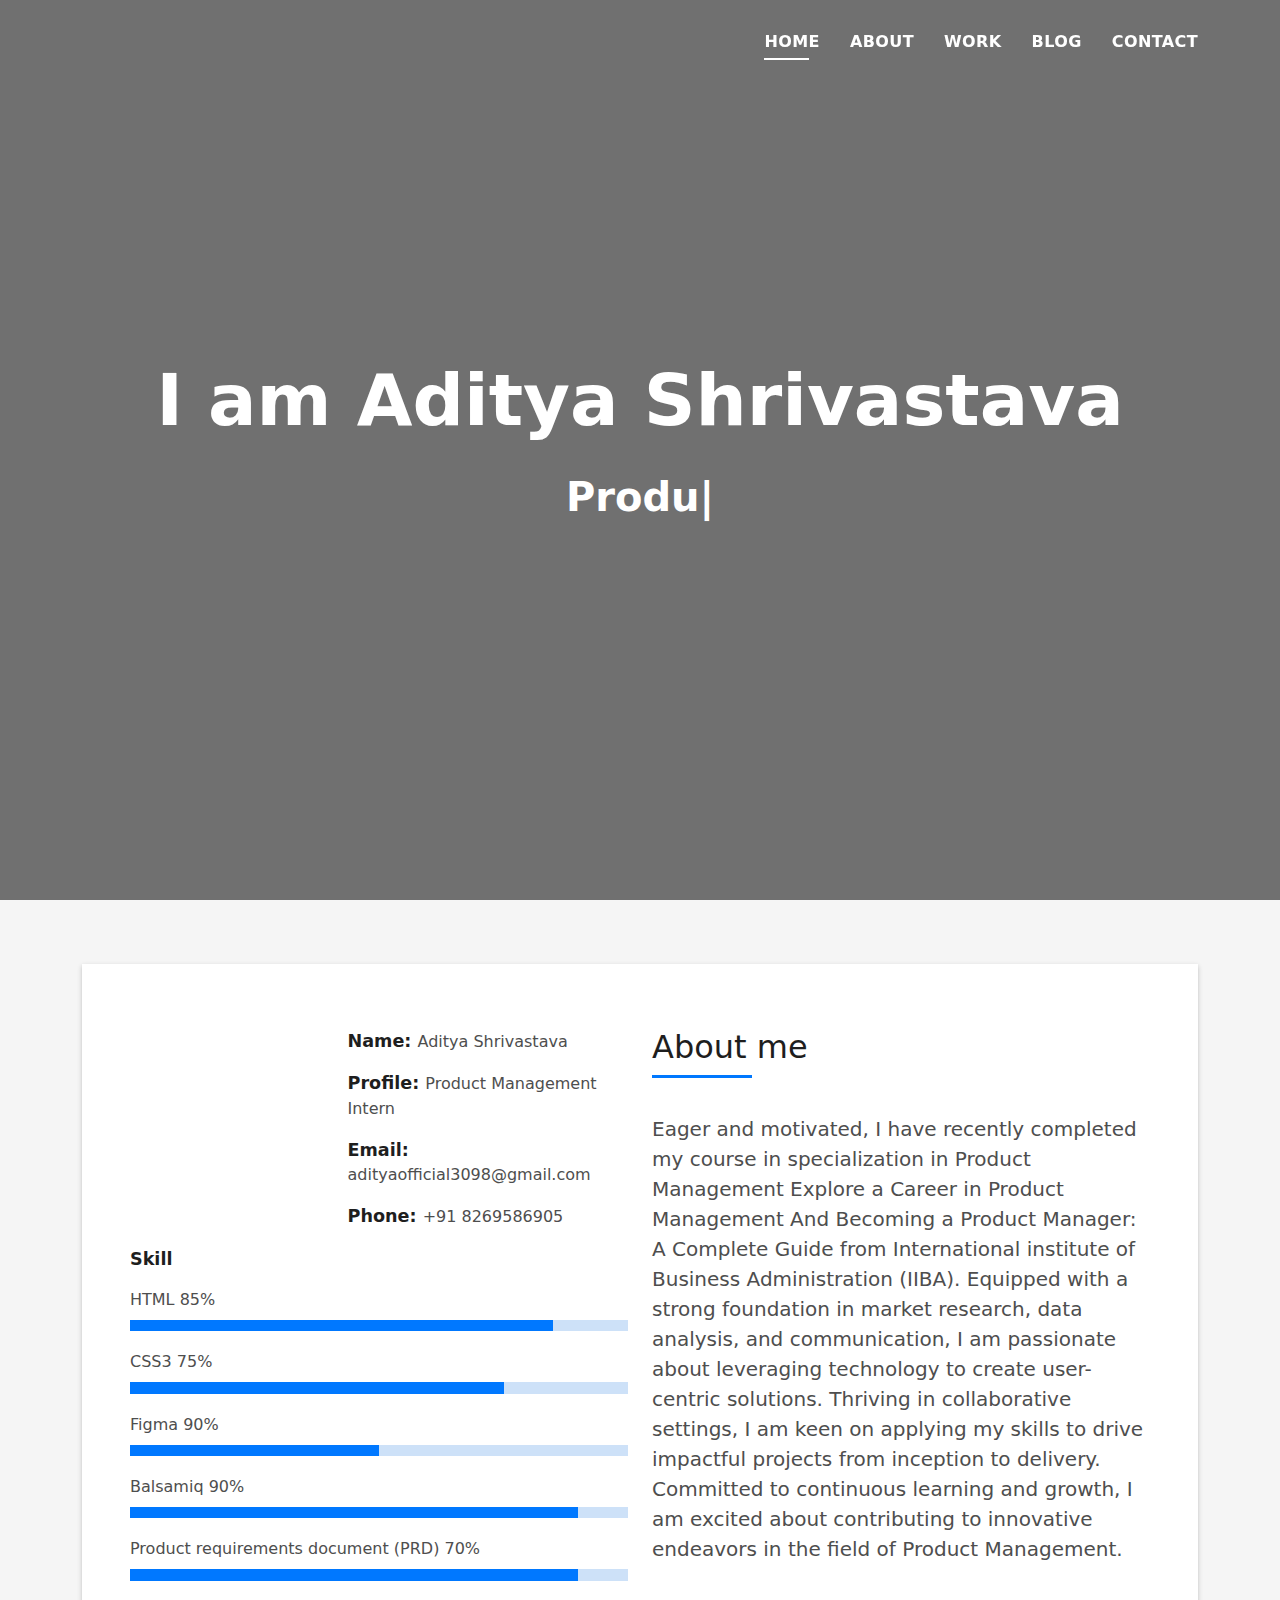
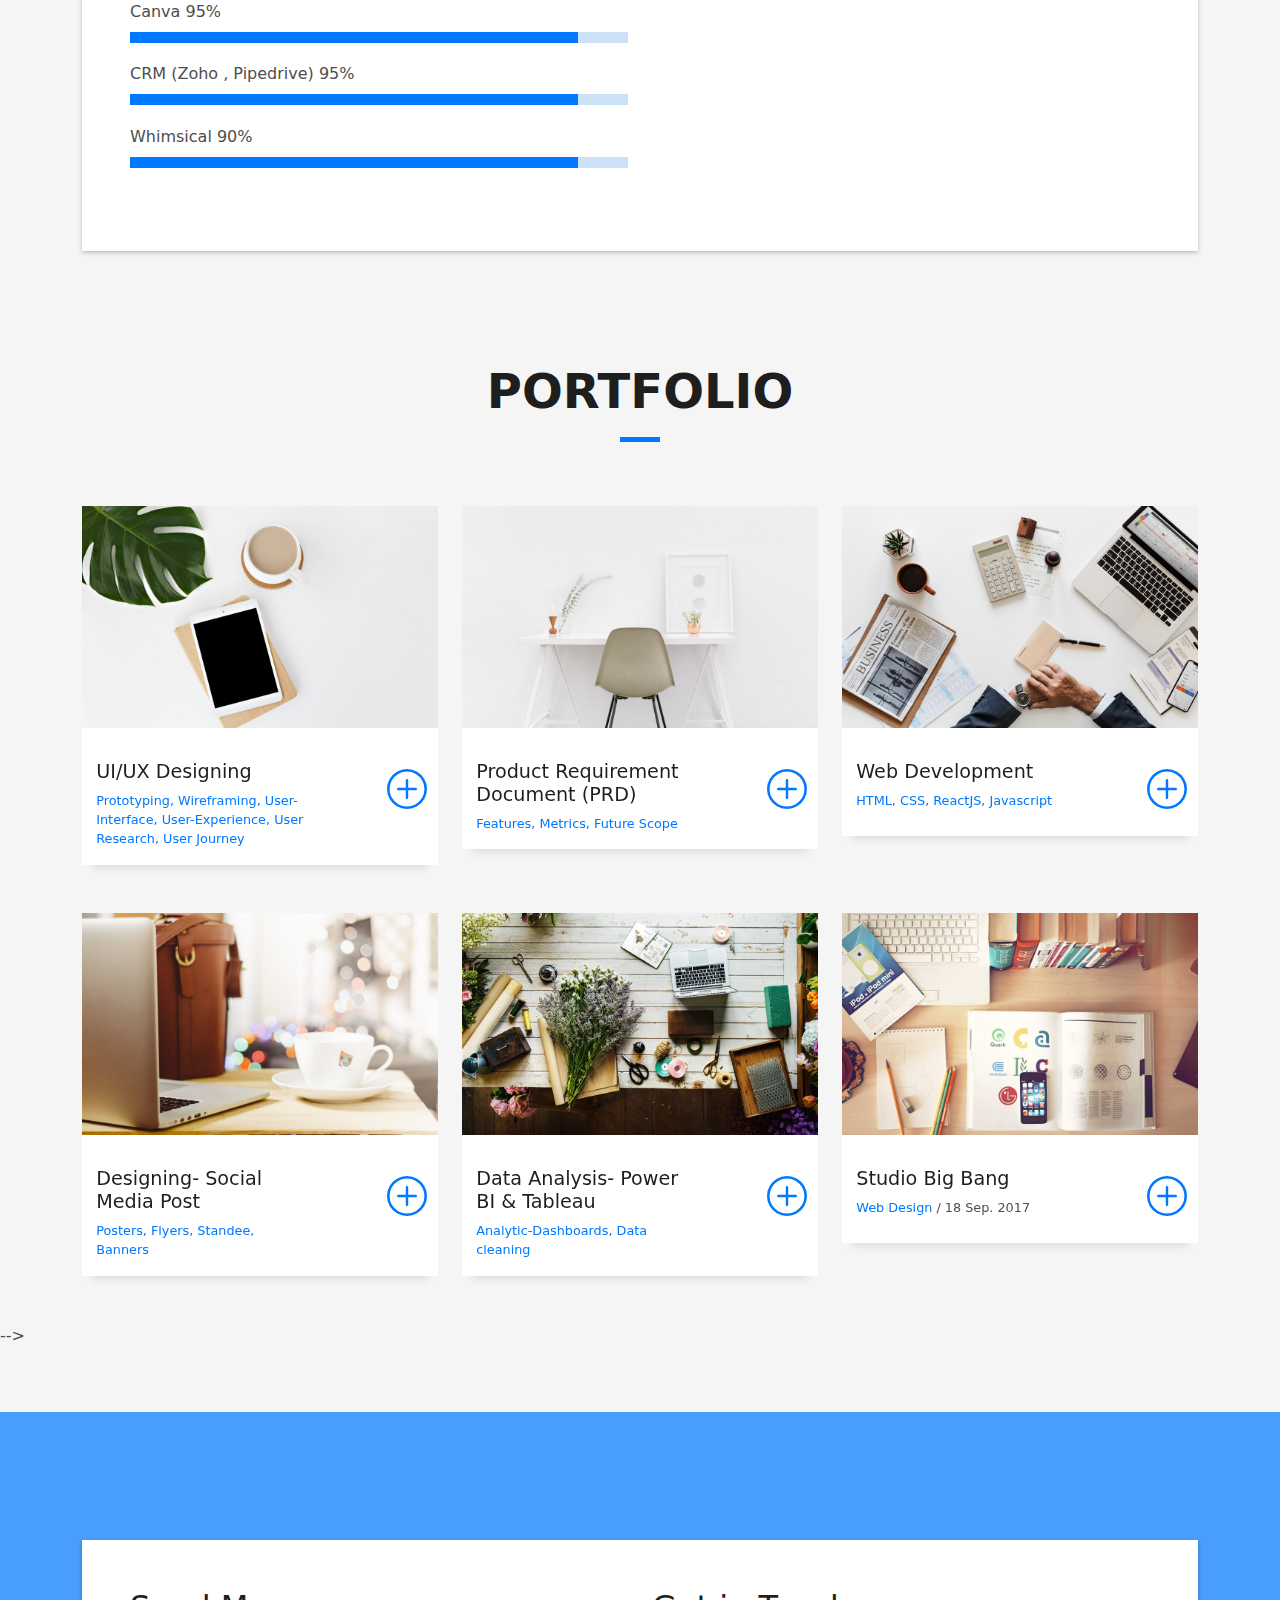
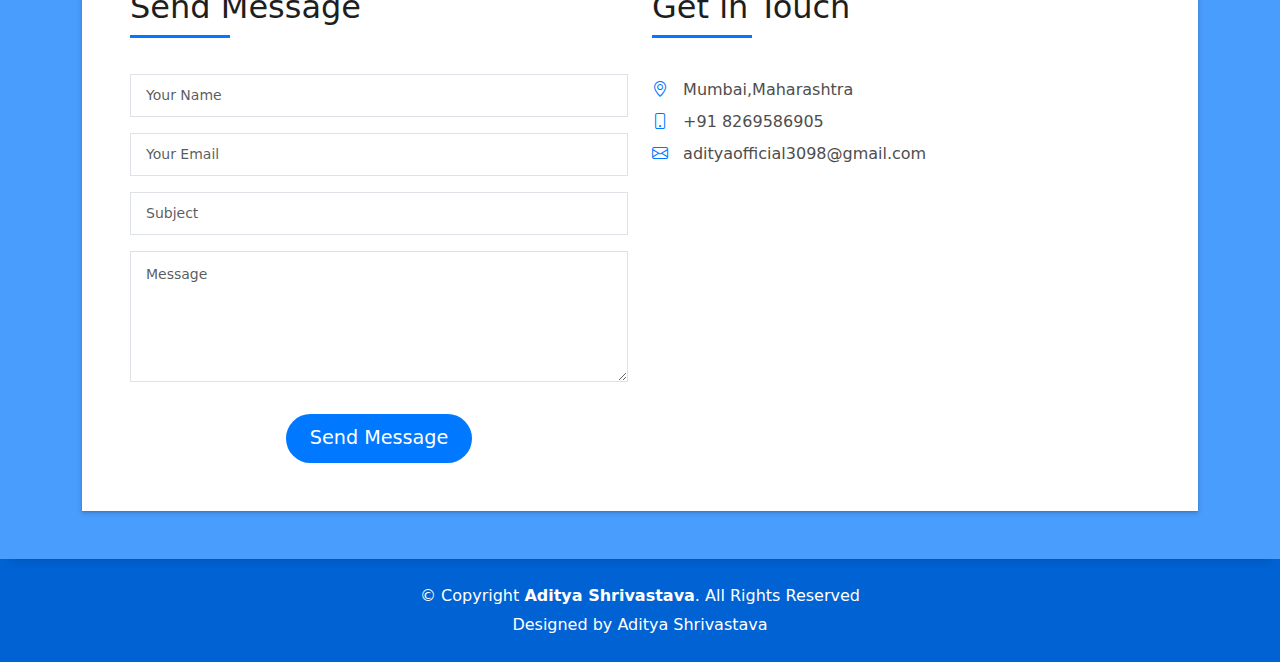
==== index.html @ 9d9cca38 "Add files via upload" ====
<!DOCTYPE html>
<html lang="en">

<head>
  <meta charset="utf-8">
  <meta content="width=device-width, initial-scale=1.0" name="viewport">

  <title>DevFolio Bootstrap Portfolio Template - Index</title>
  <meta content="" name="description">
  <meta content="" name="keywords">

  <!-- Favicons -->
  <link href="assets/img/favicon.png" rel="icon">
  <link href="assets/img/apple-touch-icon.png" rel="apple-touch-icon">

  <!-- Vendor CSS Files -->
  <link href="assets/vendor/bootstrap/css/bootstrap.min.css" rel="stylesheet">
  <link href="assets/vendor/bootstrap-icons/bootstrap-icons.css" rel="stylesheet">
  <link href="assets/vendor/glightbox/css/glightbox.min.css" rel="stylesheet">
  <link href="assets/vendor/swiper/swiper-bundle.min.css" rel="stylesheet">

  <!-- Template Main CSS File -->
  <link href="assets/css/style.css" rel="stylesheet">

  <!-- =======================================================
  * Template Name: DevFolio
  * Template URL: https://bootstrapmade.com/devfolio-bootstrap-portfolio-html-template/
  * Updated: Mar 17 2024 with Bootstrap v5.3.3
  * Author: BootstrapMade.com
  * License: https://bootstrapmade.com/license/
  ======================================================== -->
</head>

<body>

  <!-- ======= Header ======= -->
  <header id="header" class="fixed-top">
    <div class="container d-flex align-items-center justify-content-between">

      <h1 class="logo"><a href="index.html"></a></h1>
      <!-- Uncomment below if you prefer to use an image logo -->
      <!-- <a href="index.html" class="logo"><img src="assets/img/logo.png" alt="" class="img-fluid"></a>-->

      <nav id="navbar" class="navbar">
        <ul>
          <li><a class="nav-link scrollto active" href="#hero">Home</a></li>
          <li><a class="nav-link scrollto" href="#about">About</a></li>
          <!-- <li><a class="nav-link scrollto" href="#services">Services</a></li> -->
          <li><a class="nav-link scrollto " href="#work">Work</a></li>
          <li><a class="nav-link scrollto " href="#blog">Blog</a></li>
          <!-- <li class="dropdown"><a href="#"><span>Drop Down</span> <i class="bi bi-chevron-down"></i></a>
            <ul>
              <li><a href="#">Drop Down 1</a></li>
              <li class="dropdown"><a href="#"><span>Deep Drop Down</span> <i class="bi bi-chevron-right"></i></a>
                <ul>
                  <li><a href="#">Deep Drop Down 1</a></li>
                  <li><a href="#">Deep Drop Down 2</a></li>
                  <li><a href="#">Deep Drop Down 3</a></li>
                  <li><a href="#">Deep Drop Down 4</a></li>
                  <li><a href="#">Deep Drop Down 5</a></li>
                </ul>
              </li>
              <li><a href="#">Drop Down 2</a></li>
              <li><a href="#">Drop Down 3</a></li>
              <li><a href="#">Drop Down 4</a></li>
            </ul> -->
          </li>
          <li><a class="nav-link scrollto" href="#contact">Contact</a></li>
        </ul>
        <i class="bi bi-list mobile-nav-toggle"></i>
      </nav><!-- .navbar -->

    </div>
  </header><!-- End Header -->

  <!-- ======= Hero Section ======= -->
  <div id="hero" class="hero route bg-image" style="background-image: url(https://img.freepik.com/free-photo/3d-abstract-network-communications-background-with-plexus-design_1048-16800.jpg?t=st=1711824705~exp=1711828305~hmac=9b9e412373b9b8d74b5c5e22792f365a505f23ff7824562921e278548dd53a0e&w=900)">
    <div class="overlay-itro"></div>
    <div class="hero-content display-table">
      <div class="table-cell">
        <div class="container">
          <!--<p class="display-6 color-d">Hello, world!</p>-->
          <h1 class="hero-title mb-4">I am Aditya Shrivastava</h1>
          <p class="hero-subtitle"><span class="typed" data-typed-items="Product Management intern , UI/UX Designer , Social-media Handling"></span></p>
          <!-- <p class="pt-3"><a class="btn btn-primary btn js-scroll px-4" href="#about" role="button">Learn More</a></p> -->
        </div>
      </div>
    </div>
  </div><!-- End Hero Section -->

  <main id="main">

    <!-- ======= About Section ======= -->
    <section id="about" class="about-mf sect-pt4 route">
      <div class="container">
        <div class="row">
          <div class="col-sm-12">
            <div class="box-shadow-full">
              <div class="row">
                <div class="col-md-6">
                  <div class="row">
                    <div class="col-sm-6 col-md-5">
                      <div class="about-img">
                        <img src="https://media.licdn.com/dms/image/D5603AQEeN5QpixbduA/profile-displayphoto-shrink_800_800/0/1680847016024?e=1717027200&v=beta&t=-MuYnme8YMy2Yw3Gr_RaPZwZuD7XGnn-VbSZRABYMwk" class="img-fluid rounded b-shadow-a" alt="">
                      </div>
                    </div>
                    <div class="col-sm-6 col-md-7">
                      <div class="about-info">
                        <p><span class="title-s">Name: </span> <span>Aditya Shrivastava</span></p>
                        <p><span class="title-s">Profile: </span> <span>Product Management Intern</span></p>
                        <p><span class="title-s">Email: </span> <span>adityaofficial3098@gmail.com</span></p>
                        <p><span class="title-s">Phone: </span> <span>+91 8269586905</span></p>
                      </div>
                    </div>
                  </div>
                  <div class="skill-mf">
                    <p class="title-s">Skill</p>
                    <span>HTML</span> <span class="pull-right">85%</span>
                    <div class="progress">
                      <div class="progress-bar" role="progressbar" style="width: 85%;" aria-valuenow="85" aria-valuemin="0" aria-valuemax="100"></div>
                    </div>
                    <span>CSS3</span> <span class="pull-right">75%</span>
                    <div class="progress">
                      <div class="progress-bar" role="progressbar" style="width: 75%" aria-valuenow="75" aria-valuemin="0" aria-valuemax="100"></div>
                    </div>
                    <span>Figma</span> <span class="pull-right">90%</span>
                    <div class="progress">
                      <div class="progress-bar" role="progressbar" style="width: 50%" aria-valuenow="50" aria-valuemin="0" aria-valuemax="100"></div>
                    </div>
                    <span>Balsamiq</span> <span class="pull-right">90%</span>
                    <div class="progress">
                      <div class="progress-bar" role="progressbar" style="width: 90%" aria-valuenow="90" aria-valuemin="0" aria-valuemax="100"></div>
                    </div>

                    <span>Product requirements document (PRD)</span> <span class="pull-right">70%</span>
                    <div class="progress">
                      <div class="progress-bar" role="progressbar" style="width: 90%" aria-valuenow="90" aria-valuemin="0" aria-valuemax="100"></div>
                    </div>

                    <span>Canva</span> <span class="pull-right">95%</span>
                    <div class="progress">
                      <div class="progress-bar" role="progressbar" style="width: 90%" aria-valuenow="90" aria-valuemin="0" aria-valuemax="100"></div>
                    </div>

                    <span>CRM (Zoho , Pipedrive)</span> <span class="pull-right">95%</span>
                    <div class="progress">
                      <div class="progress-bar" role="progressbar" style="width: 90%" aria-valuenow="90" aria-valuemin="0" aria-valuemax="100"></div>
                    </div>

                    <span>Whimsical</span> <span class="pull-right">90%</span>
                    <div class="progress">
                      <div class="progress-bar" role="progressbar" style="width: 90%" aria-valuenow="90" aria-valuemin="0" aria-valuemax="100"></div>
                    </div>
                  </div>
                </div>
                <div class="col-md-6">
                  <div class="about-me pt-4 pt-md-0">
                    <div class="title-box-2">
                      <h5 class="title-left">
                        About me
                      </h5>
                    </div>
                    <p class="lead">
                      Eager and motivated, I have recently completed my course in specialization in Product Management<b> Explore a Career in Product Management </b> And <b> Becoming a Product Manager: A Complete Guide</b>  from <b>International institute of Business Administration (IIBA)</b>. Equipped with a strong foundation in market research, data analysis, and communication, I am passionate about leveraging technology to create user-centric solutions. Thriving in collaborative settings, I am keen on applying my skills to drive impactful projects from inception to delivery. Committed to continuous learning and growth, I am excited about contributing to innovative endeavors in the field of Product Management.
                    </p>
                    <!-- <a href="#" ></a> ><b>Certificate Link</b> -->
                    
                    </p>
                  </div>
                </div>
              </div>
            </div>
          </div>
        </div>
      </div>
    </section><!-- End About Section -->

    <!-- ======= Services Section =======
    <section id="services" class="services-mf pt-5 route">
      <div class="container">
        <div class="row">
          <div class="col-sm-12">
            <div class="title-box text-center">
              <h3 class="title-a">
                Services
              </h3>
              <p class="subtitle-a">
                Lorem ipsum, dolor sit amet consectetur adipisicing elit.
              </p>
              <div class="line-mf"></div>
            </div>
          </div>
        </div>
        <div class="row">
          <div class="col-md-4">
            <div class="service-box">
              <div class="service-ico">
                <span class="ico-circle"><i class="bi bi-briefcase"></i></span>
              </div>
              <div class="service-content">
                <h2 class="s-title">Web Design</h2>
                <p class="s-description text-center">
                  Lorem ipsum dolor sit amet consectetur adipisicing elit. Magni adipisci eaque autem fugiat! Quia,
                  provident vitae! Magni
                  tempora perferendis eum non provident.
                </p>
              </div>
            </div>
          </div>
          <div class="col-md-4">
            <div class="service-box">
              <div class="service-ico">
                <span class="ico-circle"><i class="bi bi-card-checklist"></i></span>
              </div>
              <div class="service-content">
                <h2 class="s-title">Web Development</h2>
                <p class="s-description text-center">
                  Lorem ipsum dolor sit amet consectetur adipisicing elit. Magni adipisci eaque autem fugiat! Quia,
                  provident vitae! Magni
                  tempora perferendis eum non provident.
                </p>
              </div>
            </div>
          </div>
          <div class="col-md-4">
            <div class="service-box">
              <div class="service-ico">
                <span class="ico-circle"><i class="bi bi-bar-chart"></i></span>
              </div>
              <div class="service-content">
                <h2 class="s-title">Photography</h2>
                <p class="s-description text-center">
                  Lorem ipsum dolor sit amet consectetur adipisicing elit. Magni adipisci eaque autem fugiat! Quia,
                  provident vitae! Magni
                  tempora perferendis eum non provident.
                </p>
              </div>
            </div>
          </div>
          <div class="col-md-4">
            <div class="service-box">
              <div class="service-ico">
                <span class="ico-circle"><i class="bi bi-binoculars"></i></span>
              </div>
              <div class="service-content">
                <h2 class="s-title">Responsive Design</h2>
                <p class="s-description text-center">
                  Lorem ipsum dolor sit amet consectetur adipisicing elit. Magni adipisci eaque autem fugiat! Quia,
                  provident vitae! Magni
                  tempora perferendis eum non provident.
                </p>
              </div>
            </div>
          </div>
          <div class="col-md-4">
            <div class="service-box">
              <div class="service-ico">
                <span class="ico-circle"><i class="bi bi-brightness-high"></i></span>
              </div>
              <div class="service-content">
                <h2 class="s-title">Graphic Design</h2>
                <p class="s-description text-center">
                  Lorem ipsum dolor sit amet consectetur adipisicing elit. Magni adipisci eaque autem fugiat! Quia,
                  provident vitae! Magni
                  tempora perferendis eum non provident.
                </p>
              </div>
            </div>
          </div>
          <div class="col-md-4">
            <div class="service-box">
              <div class="service-ico">
                <span class="ico-circle"><i class="bi bi-calendar4-week"></i></span>
              </div>
              <div class="service-content">
                <h2 class="s-title">Marketing Services</h2>
                <p class="s-description text-center">
                  Lorem ipsum dolor sit amet consectetur adipisicing elit. Magni adipisci eaque autem fugiat! Quia,
                  provident vitae! Magni
                  tempora perferendis eum non provident.
                </p>
              </div>
            </div>
          </div>
        </div>
      </div>
    </section>End Services Section -->

    <!-- ======= Counter Section =======
    <div class="section-counter paralax-mf bg-image" style="background-image: url(assets/img/counters-bg.jpg)">
      <div class="overlay-mf"></div>
      <div class="container position-relative">
        <div class="row">
          <div class="col-sm-3 col-lg-3">
            <div class="counter-box counter-box pt-4 pt-md-0">
              <div class="counter-ico">
                <span class="ico-circle"><i class="bi bi-check"></i></span>
              </div>
              <div class="counter-num">
                <p data-purecounter-start="0" data-purecounter-end="450" data-purecounter-duration="1" class="counter purecounter"></p>
                <span class="counter-text">WORKS COMPLETED</span>
              </div>
            </div>
          </div>
          <div class="col-sm-3 col-lg-3">
            <div class="counter-box pt-4 pt-md-0">
              <div class="counter-ico">
                <span class="ico-circle"><i class="bi bi-journal-richtext"></i></span>
              </div>
              <div class="counter-num">
                <p data-purecounter-start="0" data-purecounter-end="25" data-purecounter-duration="1" class="counter purecounter"></p>
                <span class="counter-text">YEARS OF EXPERIENCE</span>
              </div>
            </div>
          </div>
          <div class="col-sm-3 col-lg-3">
            <div class="counter-box pt-4 pt-md-0">
              <div class="counter-ico">
                <span class="ico-circle"><i class="bi bi-people"></i></span>
              </div>
              <div class="counter-num">
                <p data-purecounter-start="0" data-purecounter-end="550" data-purecounter-duration="1" class="counter purecounter"></p>
                <span class="counter-text">TOTAL CLIENTS</span>
              </div>
            </div>
          </div>
          <div class="col-sm-3 col-lg-3">
            <div class="counter-box pt-4 pt-md-0">
              <div class="counter-ico">
                <span class="ico-circle"><i class="bi bi-award"></i></span>
              </div>
              <div class="counter-num">
                <p data-purecounter-start="0" data-purecounter-end="48" data-purecounter-duration="1" class="counter purecounter"></p>
                <span class="counter-text">AWARD WON</span>
              </div>
            </div>
          </div>
        </div>
      </div>
    </div>End Counter Section -->

    <!-- ======= Portfolio Section ======= -->
    <section id="work" class="portfolio-mf sect-pt4 route">
      <div class="container">
        <div class="row">
          <div class="col-sm-12">
            <div class="title-box text-center">
              <h3 class="title-a">
                Portfolio
              </h3>
              <p class="subtitle-a">
               
              </p>
              <div class="line-mf"></div>
            </div>
          </div>
        </div>
        <div class="row">
          <div class="col-md-4">
            <div class="work-box">
              <a href="assets/img/work-1.jpg" data-gallery="portfolioGallery" class="portfolio-lightbox">
                <div class="work-img">
                  <img src="assets/img/work-1.jpg" alt="" class="img-fluid">
                </div>
              </a>
              <div class="work-content">
                <div class="row">
                  <div class="col-sm-8">
                    <h2 class="w-title">UI/UX Designing</h2>
                    <div class="w-more">
                      <span class="w-ctegory">Prototyping, Wireframing, User-Interface, User-Experience, User Research, User Journey</span> <span class="w-date"></span>
                    </div>
                  </div>
                  <div class="col-sm-4">
                    <div class="w-like">
                      <a href="portfolio-details.html"> <span class="bi bi-plus-circle"></span></a>
                    </div>
                  </div>
                </div>
              </div>
            </div>
          </div>
      

<div class="col-md-4">
            <div class="work-box">
              <a href="assets/img/work-2.jpg" data-gallery="portfolioGallery" class="portfolio-lightbox">
                <div class="work-img">
                  <img src="assets/img/work-2.jpg" alt="" class="img-fluid">
                </div>
              </a>
              <div class="work-content">
                <div class="row">
                  <div class="col-sm-8">
                    <h2 class="w-title">Product Requirement Document (PRD)</h2>
                    <div class="w-more">
                      <span class="w-ctegory">Features, Metrics, Future Scope</span> <span class="w-date"></span>
                    </div>
                  </div>
                  <div class="col-sm-4">
                    <div class="w-like">
                      <a href="portfolio-details1.html"> <span class="bi bi-plus-circle"></span></a>
                      
                    </div>
                  </div>
                </div>
              </div>
            </div>
          </div>

         
<div class="col-md-4">
            <div class="work-box">
              <a href="assets/img/work-3.jpg" data-gallery="portfolioGallery" class="portfolio-lightbox">
                <div class="work-img">
                  <img src="assets/img/work-3.jpg" alt="" class="img-fluid">
                </div>
              </a>
              <div class="work-content">
                <div class="row">
                  <div class="col-sm-8">
                    <h2 class="w-title">Web Development</h2>
                    <div class="w-more">
                      <span class="w-ctegory">HTML, CSS, ReactJS, Javascript</span> <span class="w-date"></span>
                    </div>
                  </div>
                  <div class="col-sm-4">
                    <div class="w-like">
                      <a href="portfolio-details2.html"> <span class="bi bi-plus-circle"></span></a>
                    </div>
                  </div>
                </div>
              </div>
            </div>
          </div>
          <div class="col-md-4">
            <div class="work-box">
              <a href="assets/img/work-4.jpg" data-gallery="portfolioGallery" class="portfolio-lightbox">
                <div class="work-img">
                  <img src="assets/img/work-4.jpg" alt="" class="img-fluid">
                </div>
              </a>
              <div class="work-content">
                <div class="row">
                  <div class="col-sm-8">
                    <h2 class="w-title">Designing- Social Media Post</h2>
                    <div class="w-more">
                      <span class="w-ctegory">Posters, Flyers, Standee, Banners</span>  <span class="w-date"></span>
                    </div>
                  </div>
                  <div class="col-sm-4">
                    <div class="w-like">
                      <a href="portfolio-details3.html"> <span class="bi bi-plus-circle"></span></a>
                    </div>
                  </div>
                </div>
              </div>
            </div>
          </div>
          <div class="col-md-4">
            <div class="work-box">
              <a href="assets/img/work-5.jpg" data-gallery="portfolioGallery" class="portfolio-lightbox">
                <div class="work-img">
                  <img src="assets/img/work-5.jpg" alt="" class="img-fluid">
                </div>
              </a>
              <div class="work-content">
                <div class="row">
                  <div class="col-sm-8">
                    <h2 class="w-title">Data Analysis- Power BI & Tableau</h2>
                    <div class="w-more">
                      <span class="w-ctegory">Analytic-Dashboards, Data cleaning</span>  <span class="w-date"></span>
                    </div>
                  </div>
                  <div class="col-sm-4">
                    <div class="w-like">
                      <a href="portfolio-details4.html"> <span class="bi bi-plus-circle"></span></a>
                    </div>
                  </div>
                </div>
              </div>
            </div>
          </div>
          <div class="col-md-4">
            <div class="work-box">
              <a href="assets/img/work-6.jpg" data-gallery="portfolioGallery" class="portfolio-lightbox">
                <div class="work-img">
                  <img src="assets/img/work-6.jpg" alt="" class="img-fluid">
                </div>
              </a>
              <div class="work-content">
                <div class="row">
                  <div class="col-sm-8">
                    <h2 class="w-title">Studio Big Bang</h2>
                    <div class="w-more">
                      <span class="w-ctegory">Web Design</span> / <span class="w-date">18 Sep. 2017</span>
                    </div>
                  </div>
                  <div class="col-sm-4">
                    <div class="w-like">
                      <a href="portfolio-details5.html"> <span class="bi bi-plus-circle"></span></a>
                    </div>
                  </div>
                </div>
              </div>
            </div>
          </div>

        </div>
      </div>
    </section><!-- End Portfolio Section -->

    <!-- ======= Testimonials Section =======
    <div class="testimonials paralax-mf bg-image" style="background-image: url(assets/img/overlay-bg.jpg)">
      <div class="overlay-mf"></div>
      <div class="container">
        <div class="row">
          <div class="col-md-12">

            <div class="testimonials-slider swiper" data-aos="fade-up" data-aos-delay="100">
              <div class="swiper-wrapper">

                <div class="swiper-slide">
                  <div class="testimonial-box">
                    <div class="author-test">
                      <img src="assets/img/testimonial-2.jpg" alt="" class="rounded-circle b-shadow-a">
                      <span class="author">Xavi Alonso</span>
                    </div>
                    <div class="content-test">
                      <p class="description lead">
                        Curabitur arcu erat, accumsan id imperdiet et, porttitor at sem. Lorem ipsum dolor sit amet,
                        consectetur adipiscing elit.
                      </p>
                    </div>
                  </div>
                </div>End testimonial item -->
<!-- 
                <div class="swiper-slide">
                  <div class="testimonial-box">
                    <div class="author-test">
                      <img src="assets/img/testimonial-4.jpg" alt="" class="rounded-circle b-shadow-a">
                      <span class="author">Marta Socrate</span>
                    </div>
                    <div class="content-test">
                      <p class="description lead">
                        Curabitur arcu erat, accumsan id imperdiet et, porttitor at sem. Lorem ipsum dolor sit amet,
                        consectetur adipiscing elit.
                      </p>
                    </div>
                  </div>
                </div>End testimonial item
              </div>
              <div class="swiper-pagination"></div>
            </div> -->

            <!-- <div id="testimonial-mf" class="owl-carousel owl-theme">
          
        </div> -->
          </div>
        </div>
      </div>
    </div><!-- End Testimonials Section -->

    <!-- ======= Blog Section =======
    <section id="blog" class="blog-mf sect-pt4 route">
      <div class="container">
        <div class="row">
          <div class="col-sm-12">
            <div class="title-box text-center">
              <h3 class="title-a">
                Blog
              </h3>
              <p class="subtitle-a">
                <!-- Lorem ipsum, dolor sit amet consectetur adipisicing elit. -->
              <!-- </p>
              <div class="line-mf"></div>
            </div>
          </div>
        </div>
        <div class="row">
          <div class="col-md-4">
            <div class="card card-blog">
              <div class="card-img">
                <a href="blog-single.html"><img src="assets/img/post-1.jpg" alt="" class="img-fluid"></a>
              </div>
              <div class="card-body">
                <div class="card-category-box">
                  <div class="card-category">
                    <h6 class="category">Travel</h6>
                  </div> -->
                <!-- </div>
                <h3 class="card-title"><a href="blog-single.html">See more ideas about Travel</a></h3>
                <p class="card-description">
                  Proin eget tortor risus. Pellentesque in ipsum id orci porta dapibus. Praesent sapien massa, convallis
                  a pellentesque nec,
                  egestas non nisi.
                </p>
              </div>
              <div class="card-footer">
                <div class="post-author">
                  <a href="#">
                    <img src="assets/img/testimonial-2.jpg" alt="" class="avatar rounded-circle">
                    <span class="author">Morgan Freeman</span>
                  </a>
                </div>
                <div class="post-date">
                  <span class="bi bi-clock"></span> 10 min
                </div>
              </div>
            </div>
          </div> -->
          <!-- <div class="col-md-4">
            <div class="card card-blog">
              <div class="card-img">
                <a href="blog-single.html"><img src="assets/img/post-2.jpg" alt="" class="img-fluid"></a>
              </div>
              <div class="card-body">
                <div class="card-category-box">
                  <div class="card-category">
                    <h6 class="category">Web Design</h6>
                  </div>
                </div>
                <h3 class="card-title"><a href="blog-single.html">See more ideas about Travel</a></h3>
                <p class="card-description">
                  Proin eget tortor risus. Pellentesque in ipsum id orci porta dapibus. Praesent sapien massa, convallis
                  a pellentesque nec,
                  egestas non nisi.
                </p>
              </div> -->
              <!-- <div class="card-footer">
                <div class="post-author">
                  <a href="#">
                    <img src="assets/img/testimonial-2.jpg" alt="" class="avatar rounded-circle">
                    <span class="author">Morgan Freeman</span>
                  </a>
                </div>
                <div class="post-date">
                  <span class="bi bi-clock"></span> 10 min
                </div>
              </div>
            </div>
          </div>
          <div class="col-md-4">
            <div class="card card-blog">
              <div class="card-img">
                <a href="blog-single.html"><img src="assets/img/post-3.jpg" alt="" class="img-fluid"></a>
              </div>
              <div class="card-body">
                <div class="card-category-box">
                  <div class="card-category">
                    <h6 class="category">Web Design</h6>
                  </div> -->
                <!-- </div>
                <h3 class="card-title"><a href="blog-single.html">See more ideas about Travel</a></h3>
                <p class="card-description">
                  Proin eget tortor risus. Pellentesque in ipsum id orci porta dapibus. Praesent sapien massa, convallis
                  a pellentesque nec,
                  egestas non nisi.
                </p>
              </div>
              <div class="card-footer">
                <div class="post-author">
                  <a href="#">
                    <img src="assets/img/testimonial-2.jpg" alt="" class="avatar rounded-circle">
                    <span class="author">Morgan Freeman</span>
                  </a>
                </div>
                <div class="post-date">
                  <span class="bi bi-clock"></span> 10 min
                </div>
              </div>
            </div>
          </div>
        </div>
      </div>
    </section>End Blog Section --> -->

    <!-- ======= Contact Section ======= -->
    <section id="contact" class="paralax-mf footer-paralax bg-image sect-mt4 route" style="background-image: url(assets/img/overlay-bg.jpg)">
      <div class="overlay-mf"></div>
      <div class="container">
        <div class="row">
          <div class="col-sm-12">
            <div class="contact-mf">
              <div id="contact" class="box-shadow-full">
                <div class="row">
                  <div class="col-md-6">
                    <div class="title-box-2">
                      <h5 class="title-left">
                        Send Message
                      </h5>
                    </div>
                    <div>
                      <form action="forms/contact.php" method="post" role="form" class="php-email-form">
                        <div class="row">
                          <div class="col-md-12 mb-3">
                            <div class="form-group">
                              <input type="text" name="name" class="form-control" id="name" placeholder="Your Name" required>
                            </div>
                          </div>
                          <div class="col-md-12 mb-3">
                            <div class="form-group">
                              <input type="email" class="form-control" name="email" id="email" placeholder="Your Email" required>
                            </div>
                          </div>
                          <div class="col-md-12 mb-3">
                            <div class="form-group">
                              <input type="text" class="form-control" name="subject" id="subject" placeholder="Subject" required>
                            </div>
                          </div>
                          <div class="col-md-12">
                            <div class="form-group">
                              <textarea class="form-control" name="message" rows="5" placeholder="Message" required></textarea>
                            </div>
                          </div>
                          <div class="col-md-12 text-center my-3">
                            <div class="loading">Loading</div>
                            <div class="error-message"></div>
                            <div class="sent-message">Your message has been sent. Thank you!</div>
                          </div>
                          <div class="col-md-12 text-center">
                            <button type="submit" class="button button-a button-big button-rouded">Send Message</button>
                          </div>
                        </div>
                      </form>
                    </div>
                  </div>
                  <div class="col-md-6">
                    <div class="title-box-2 pt-4 pt-md-0">
                      <h5 class="title-left">
                        Get in Touch
                      </h5>
                    </div>
                    <div class="more-info">
                      <!-- <p class="lead">
                        Lorem ipsum dolor sit amet consectetur adipisicing elit. Facilis dolorum dolorem soluta quidem
                        expedita aperiam aliquid at.
                        Totam magni ipsum suscipit amet? Autem nemo esse laboriosam ratione nobis
                        mollitia inventore?
                      </p> -->
                      <ul class="list-ico">
                        <li><span class="bi bi-geo-alt"></span> Mumbai,Maharashtra</li>
                        <li><span class="bi bi-phone"></span> +91 8269586905</li>
                        <li><span class="bi bi-envelope"></span> adityaofficial3098@gmail.com</li>
                      </ul>
                    </div>
                    <!-- <div class="socials">
                      <ul>
                        <li><a href=""><span class="ico-circle"><i class="bi bi-facebook"></i></span></a></li>
                        <li><a href=""><span class="ico-circle"><i class="bi bi-instagram"></i></span></a></li>
                        <li><a href=""><span class="ico-circle"><i class="bi bi-twitter"></i></span></a></li>
                        <li><a href=""><span class="ico-circle"><i class="bi bi-linkedin"></i></span></a></li>
                      </ul> -->
                    </div>
                  </div>
                </div>
              </div>
            </div>
          </div>
        </div>
      </div>
    </section><!-- End Contact Section -->

  </main><!-- End #main -->

  <!-- ======= Footer ======= -->
  <footer>
    <div class="container">
      <div class="row">
        <div class="col-sm-12">
          <div class="copyright-box">
            <p class="copyright">&copy; Copyright <strong>Aditya Shrivastava</strong>. All Rights Reserved</p>
            <div class="credits">
              <!--
              All the links in the footer should remain intact.
              You can delete the links only if you purchased the pro version.
              Licensing information: https://bootstrapmade.com/license/
              Purchase the pro version with working PHP/AJAX contact form: https://bootstrapmade.com/buy/?theme=DevFolio
            -->
            Designed by <a href="">Aditya Shrivastava</a>
            </div>
          </div>
        </div>
      </div>
    </div>
  </footer><!-- End  Footer -->

  <div id="preloader"></div>
  <a href="#" class="back-to-top d-flex align-items-center justify-content-center"><i class="bi bi-arrow-up-short"></i></a>

  <!-- Vendor JS Files -->
  <script src="assets/vendor/purecounter/purecounter_vanilla.js"></script>
  <script src="assets/vendor/bootstrap/js/bootstrap.bundle.min.js"></script>
  <script src="assets/vendor/glightbox/js/glightbox.min.js"></script>
  <script src="assets/vendor/swiper/swiper-bundle.min.js"></script>
  <script src="assets/vendor/typed.js/typed.umd.js"></script>
  <script src="assets/vendor/php-email-form/validate.js"></script>

  <!-- Template Main JS File -->
  <script src="assets/js/main.js"></script>

</body>

</html>
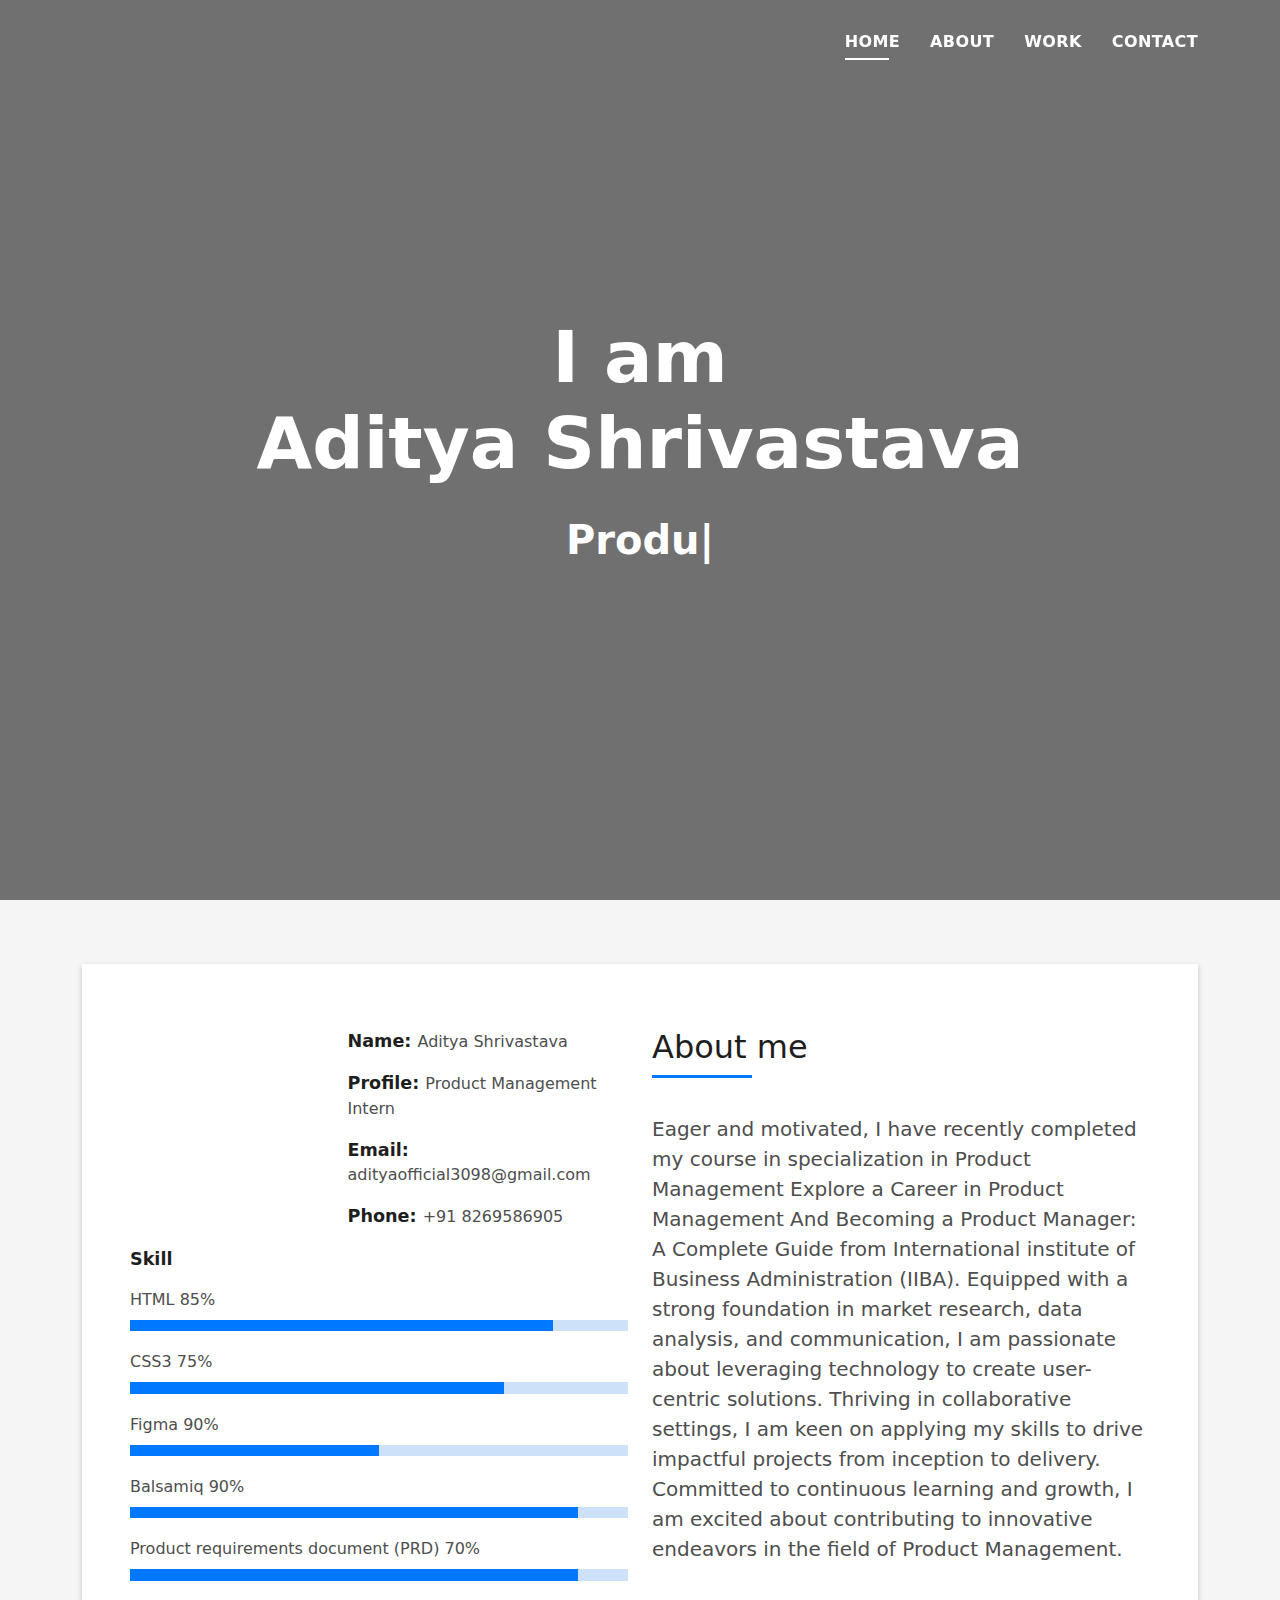
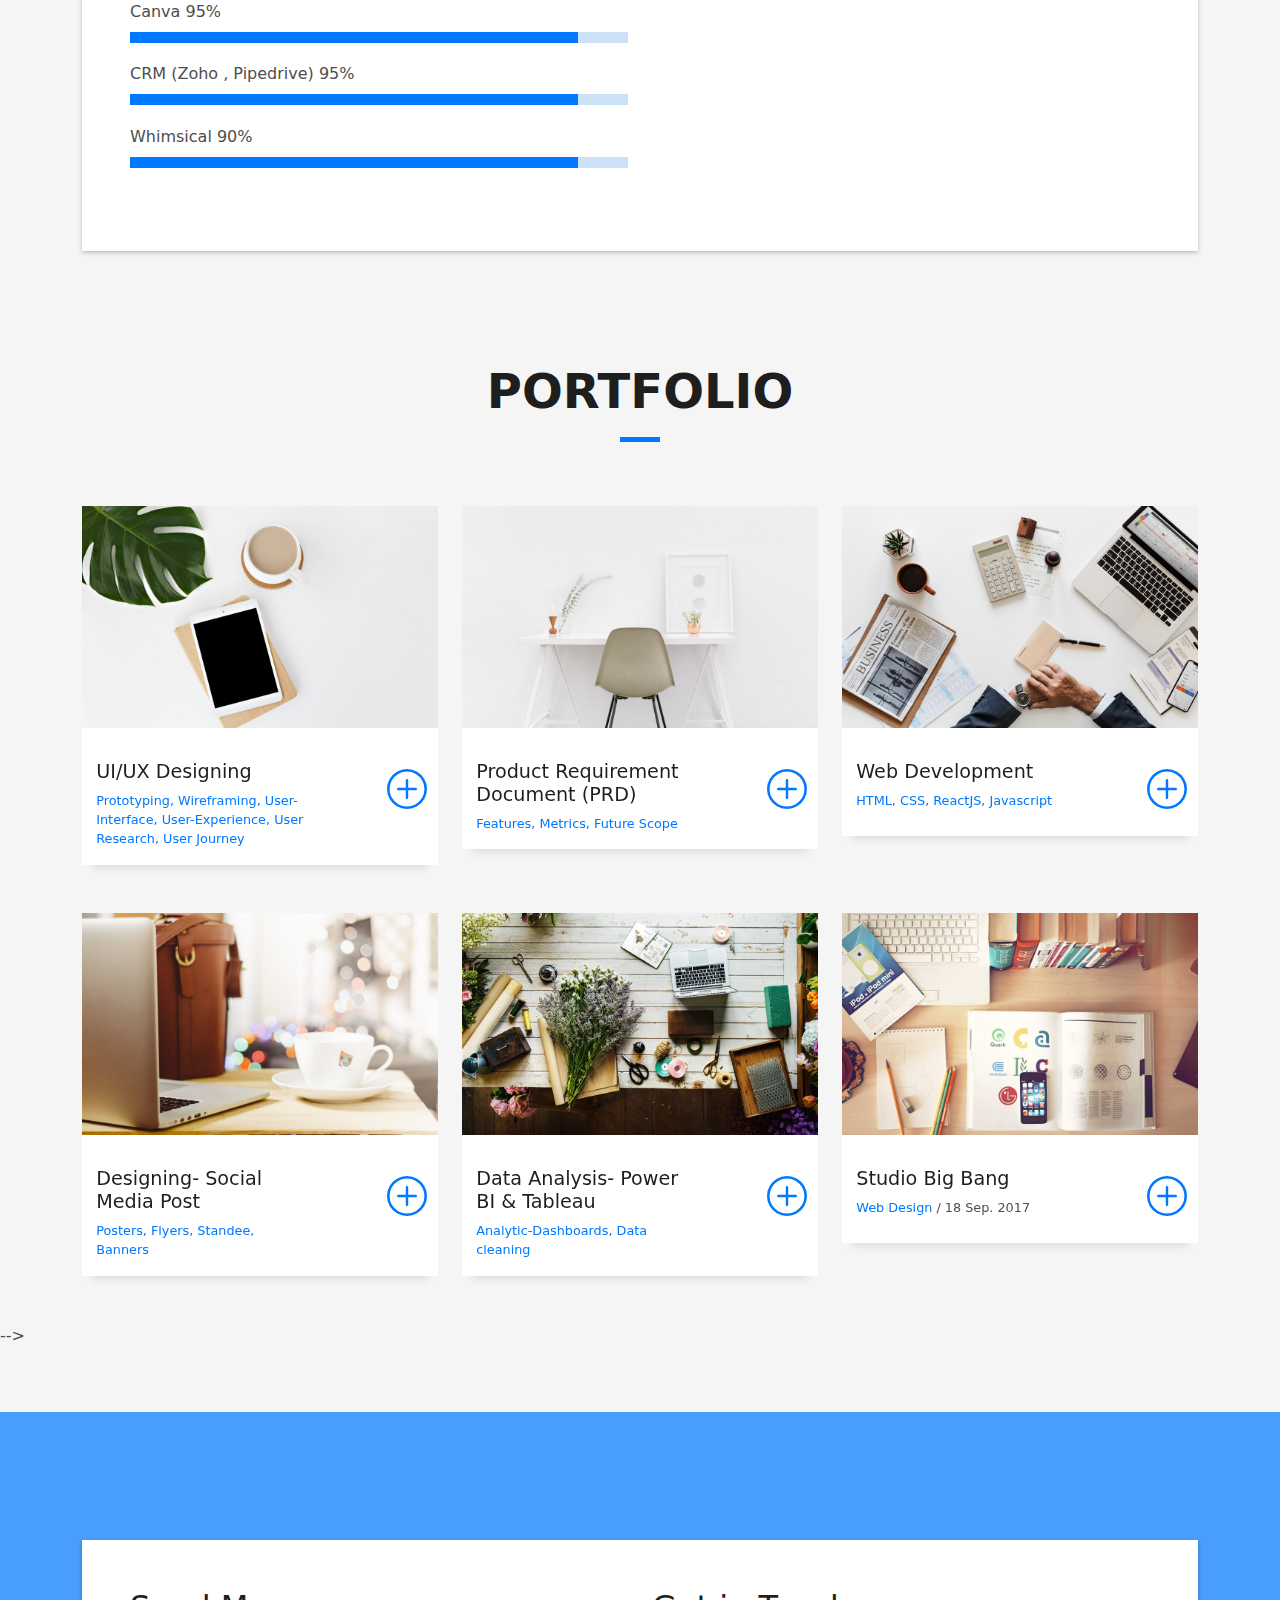
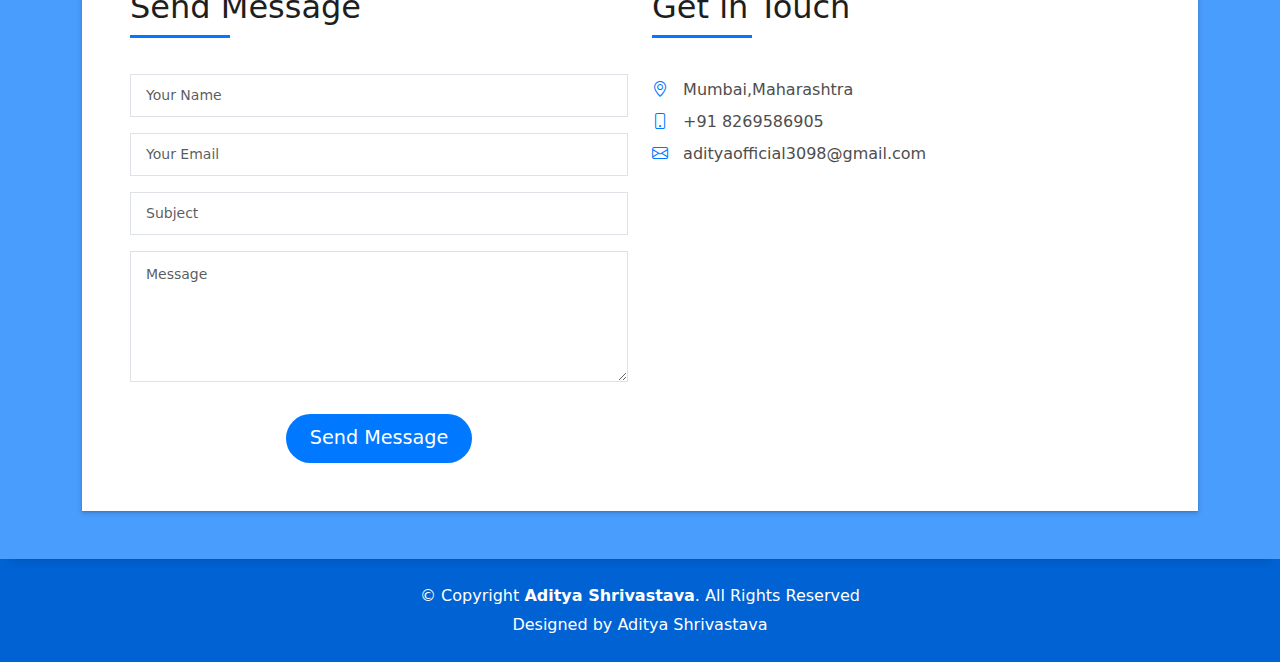
==== commit 9a77c0dd: "Update index.html" ====
--- a/index.html
+++ b/index.html
@@ -5,7 +5,7 @@
   <meta charset="utf-8">
   <meta content="width=device-width, initial-scale=1.0" name="viewport">
 
-  <title>DevFolio Bootstrap Portfolio Template - Index</title>
+  <title>Aditya Shrivastava-Portfolio</title>
   <meta content="" name="description">
   <meta content="" name="keywords">
 
@@ -47,7 +47,7 @@
           <li><a class="nav-link scrollto" href="#about">About</a></li>
           <!-- <li><a class="nav-link scrollto" href="#services">Services</a></li> -->
           <li><a class="nav-link scrollto " href="#work">Work</a></li>
-          <li><a class="nav-link scrollto " href="#blog">Blog</a></li>
+<!--           <li><a class="nav-link scrollto " href="#blog">Blog</a></li> -->
           <!-- <li class="dropdown"><a href="#"><span>Drop Down</span> <i class="bi bi-chevron-down"></i></a>
             <ul>
               <li><a href="#">Drop Down 1</a></li>
@@ -80,7 +80,7 @@
       <div class="table-cell">
         <div class="container">
           <!--<p class="display-6 color-d">Hello, world!</p>-->
-          <h1 class="hero-title mb-4">I am Aditya Shrivastava</h1>
+          <h1 class="hero-title mb-4">I am<br>Aditya Shrivastava</h1>
           <p class="hero-subtitle"><span class="typed" data-typed-items="Product Management intern , UI/UX Designer , Social-media Handling"></span></p>
           <!-- <p class="pt-3"><a class="btn btn-primary btn js-scroll px-4" href="#about" role="button">Learn More</a></p> -->
         </div>
@@ -801,4 +801,4 @@
 
 </body>
 
-</html>+</html>
